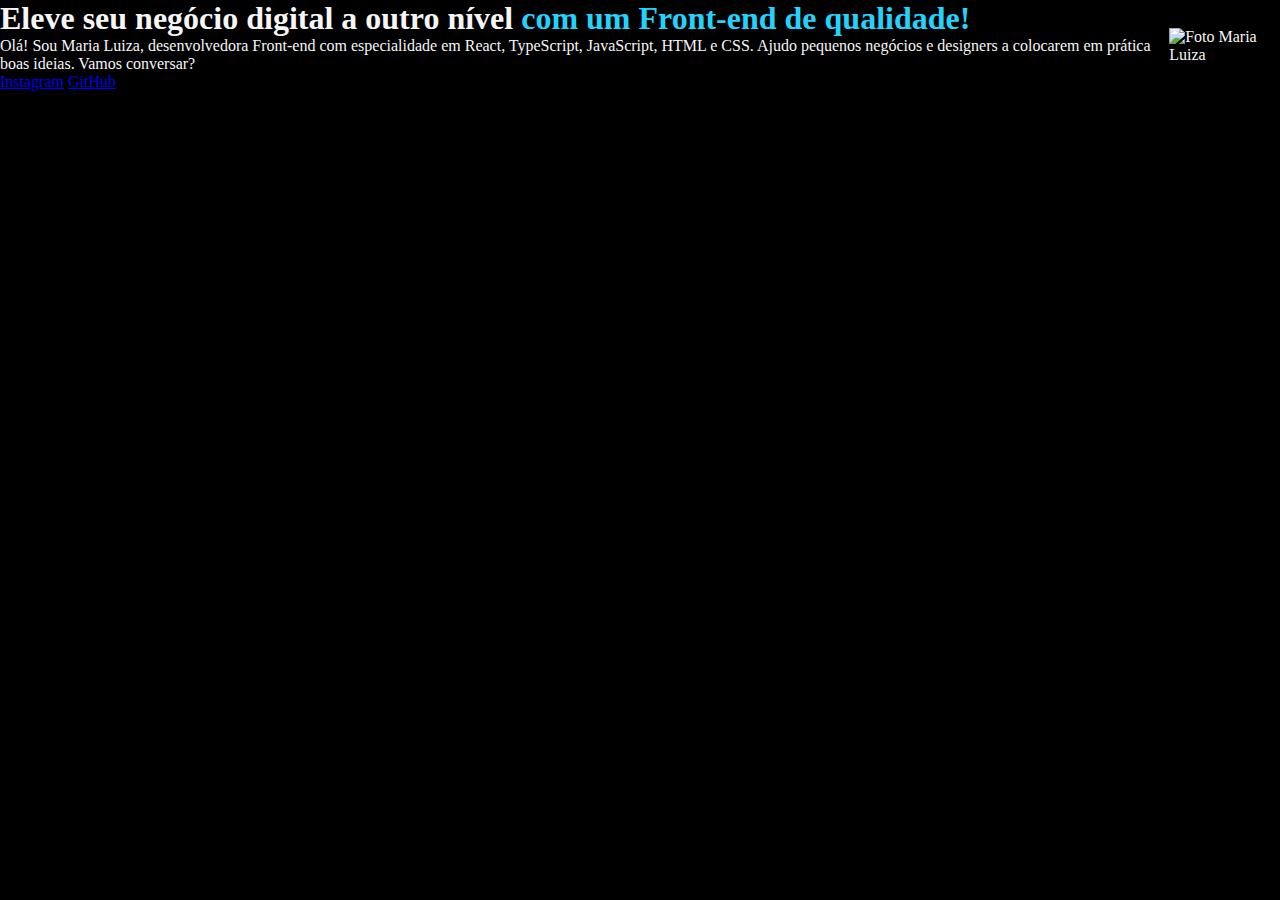
==== index.html @ e3cc16f3 "02. Posicionando mais elementos" ====
<!DOCTYPE html>
<html lang="pt-br">

<head>
    <meta charset="UTF-8">
    <meta name="viewport" content="width=device-width, initial-scale=1.0">
    <link rel="stylesheet" href="style.css">
    <title>Portfolio</title>
</head>

<body>
    <header></header>
    <main class="apresentacao">
        <div>
            <h1>Eleve seu negócio digital a outro nível <strong class="titulo-destaque">com um Front-end de
                    qualidade!</strong></h1>
            <p>
                Olá! Sou Maria Luiza, desenvolvedora Front-end com especialidade em React, TypeScript, JavaScript, HTML
                e
                CSS. Ajudo pequenos negócios e designers a colocarem em prática boas ideias. Vamos conversar?
            </p>
            <a href="https://www.instagram.com/maluraimundo">Instagram</a>
            <a href="https://github.com/marialuizasr">GitHub</a>
        </div>
        <img src="https://media.licdn.com/dms/image/C4D03AQF7DSIky1eQCQ/profile-displayphoto-shrink_400_400/0/1623337191293?e=1700697600&v=beta&t=HLhaG2uvhZ0e8EkskYC6XfmX4BvWo8e3DYjBZC2m8c4"
            alt="Foto Maria Luiza">
    </main>
    <footer></footer>
</body>

</html>
---- style.css ----
/*Reset CSS*/
* {
    margin: 0;
    padding: 0;
}

.apresentacao {
    display: flex;
    align-items: center;
}

body {
    height: 100vh;
    /*para o elemento filho não sair da borda do elemento pai*/
    box-sizing: border-box;
    background-color: black;
    color: #F6F6F6;
}

.titulo-destaque {
    color: #22D4FD;
}
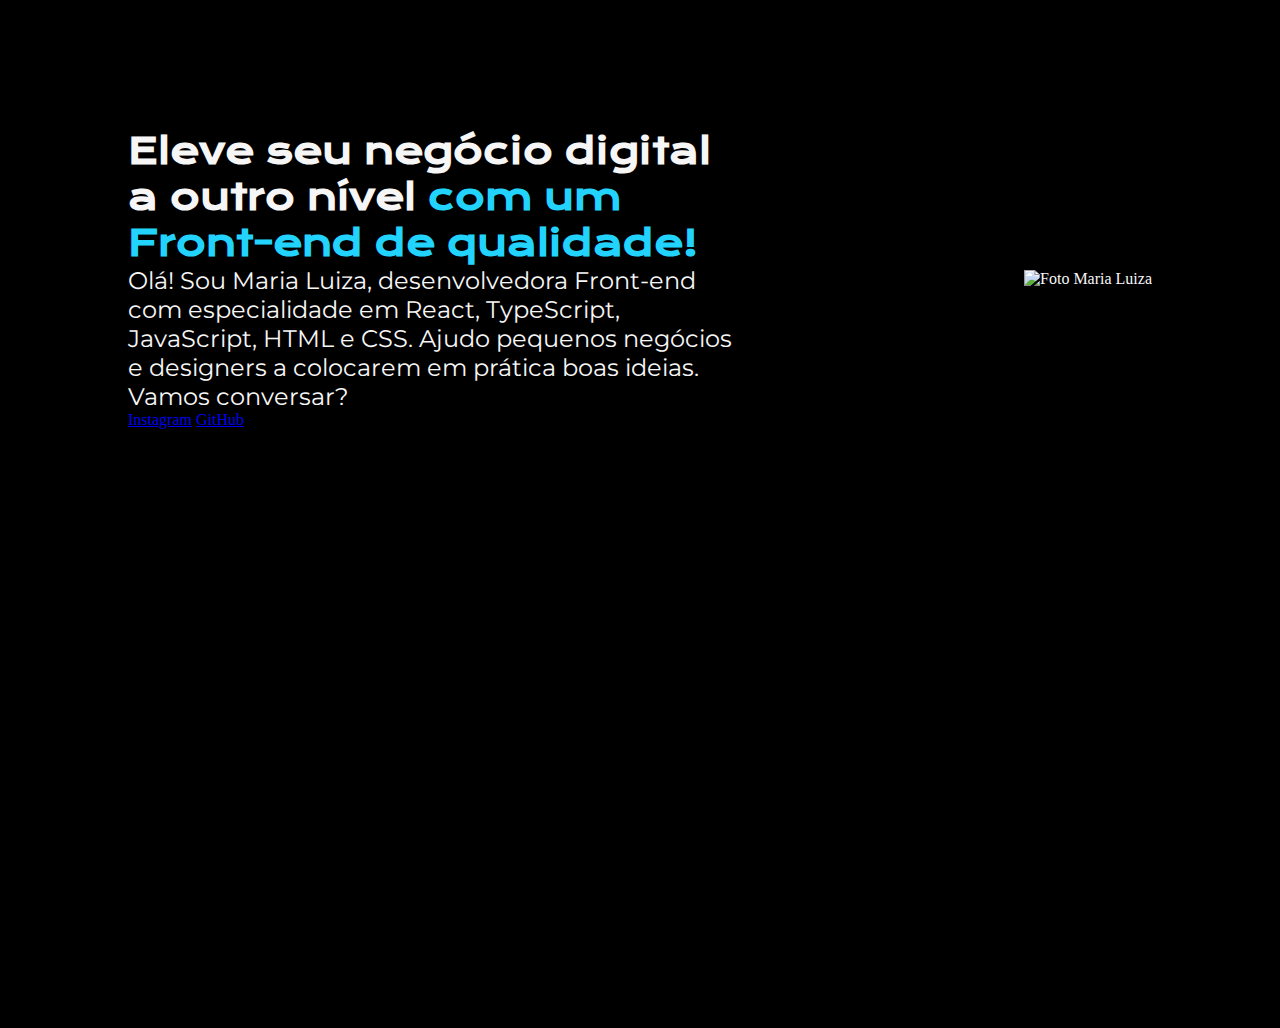
==== commit 4786d507: "03. Estilos de texto e fontes" ====
--- a/index.html
+++ b/index.html
@@ -11,17 +11,16 @@
 <body>
     <header></header>
     <main class="apresentacao">
-        <div>
-            <h1>Eleve seu negócio digital a outro nível <strong class="titulo-destaque">com um Front-end de
+        <section class="apresentacao__conteudo">
+            <h1 class="apresentacao__conteudo__titulo">Eleve seu negócio digital a outro nível <strong class="titulo-destaque">com um Front-end de
                     qualidade!</strong></h1>
-            <p>
+            <p class="apresentacao__conteudo__texto">
                 Olá! Sou Maria Luiza, desenvolvedora Front-end com especialidade em React, TypeScript, JavaScript, HTML
-                e
-                CSS. Ajudo pequenos negócios e designers a colocarem em prática boas ideias. Vamos conversar?
+                e CSS. Ajudo pequenos negócios e designers a colocarem em prática boas ideias. Vamos conversar?
             </p>
             <a href="https://www.instagram.com/maluraimundo">Instagram</a>
             <a href="https://github.com/marialuizasr">GitHub</a>
-        </div>
+        </section>
         <img src="https://media.licdn.com/dms/image/C4D03AQF7DSIky1eQCQ/profile-displayphoto-shrink_400_400/0/1623337191293?e=1700697600&v=beta&t=HLhaG2uvhZ0e8EkskYC6XfmX4BvWo8e3DYjBZC2m8c4"
             alt="Foto Maria Luiza">
     </main>
--- a/style.css
+++ b/style.css
@@ -1,17 +1,19 @@
-/*Reset CSS*/
+@import url('https://fonts.googleapis.com/css2?family=Krona+One&family=Montserrat&display=swap');
+
 * {
     margin: 0;
     padding: 0;
 }
 
 .apresentacao {
+    margin: 10%;
     display: flex;
     align-items: center;
+    justify-content: space-between;
 }
 
 body {
     height: 100vh;
-    /*para o elemento filho não sair da borda do elemento pai*/
     box-sizing: border-box;
     background-color: black;
     color: #F6F6F6;
@@ -19,4 +21,18 @@
 
 .titulo-destaque {
     color: #22D4FD;
+}
+
+.apresentacao__conteudo {
+    width: 615px;
+}
+
+.apresentacao__conteudo__titulo {
+    font-size: 36px;
+    font-family: 'Krona One', sans-serif;
+}
+
+.apresentacao__conteudo__texto {
+    font-size: 24px;
+    font-family: 'Montserrat', sans-serif;
 }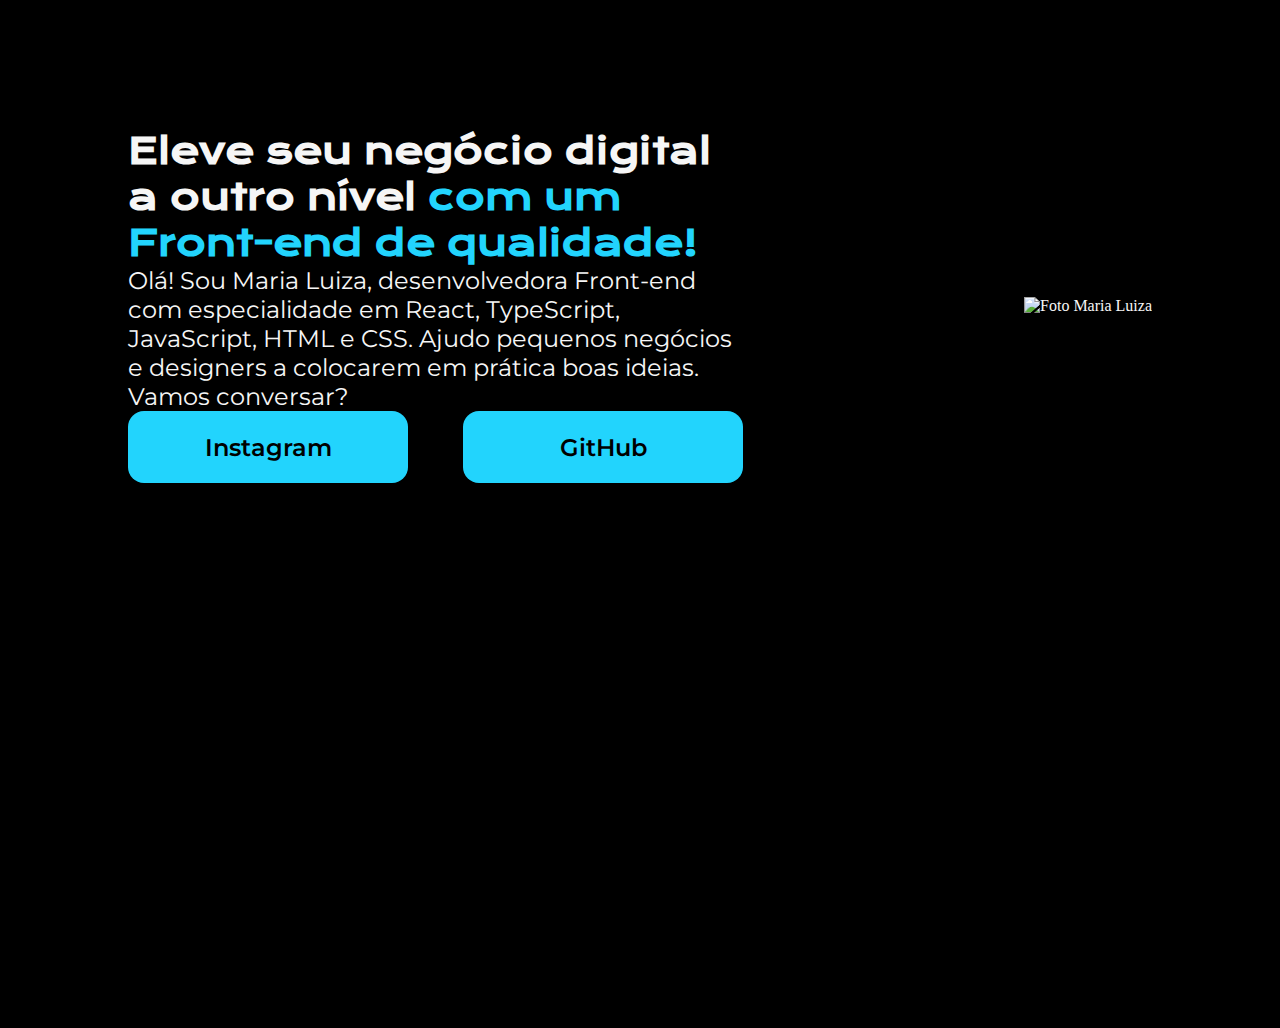
==== commit 029f7cdf: "04. Manipulando botoes" ====
--- a/index.html
+++ b/index.html
@@ -12,14 +12,17 @@
     <header></header>
     <main class="apresentacao">
         <section class="apresentacao__conteudo">
-            <h1 class="apresentacao__conteudo__titulo">Eleve seu negócio digital a outro nível <strong class="titulo-destaque">com um Front-end de
+            <h1 class="apresentacao__conteudo__titulo">Eleve seu negócio digital a outro nível <strong
+                    class="titulo-destaque">com um Front-end de
                     qualidade!</strong></h1>
             <p class="apresentacao__conteudo__texto">
                 Olá! Sou Maria Luiza, desenvolvedora Front-end com especialidade em React, TypeScript, JavaScript, HTML
                 e CSS. Ajudo pequenos negócios e designers a colocarem em prática boas ideias. Vamos conversar?
             </p>
-            <a href="https://www.instagram.com/maluraimundo">Instagram</a>
-            <a href="https://github.com/marialuizasr">GitHub</a>
+            <div class="apresentacao__conteudo__links">
+                <a href="https://www.instagram.com/maluraimundo" class="apresentacao__conteudo__links__link">Instagram</a>
+                <a href="https://github.com/marialuizasr" class="apresentacao__conteudo__links__link">GitHub</a>
+            </div>
         </section>
         <img src="https://media.licdn.com/dms/image/C4D03AQF7DSIky1eQCQ/profile-displayphoto-shrink_400_400/0/1623337191293?e=1700697600&v=beta&t=HLhaG2uvhZ0e8EkskYC6XfmX4BvWo8e3DYjBZC2m8c4"
             alt="Foto Maria Luiza">
--- a/style.css
+++ b/style.css
@@ -1,4 +1,4 @@
-@import url('https://fonts.googleapis.com/css2?family=Krona+One&family=Montserrat&display=swap');
+@import url('https://fonts.googleapis.com/css2?family=Krona+One&family=Montserrat:wght@400;600&display=swap');
 
 * {
     margin: 0;
@@ -35,4 +35,22 @@
 .apresentacao__conteudo__texto {
     font-size: 24px;
     font-family: 'Montserrat', sans-serif;
+}
+
+.apresentacao__conteudo__links {
+    display: flex;
+    justify-content: space-between;
+}
+
+.apresentacao__conteudo__links__link {
+    background-color: #22D4FD;
+    width: 280px;
+    text-align: center;
+    border-radius: 16px;
+    font-size: 24px;
+    padding: 21.5px 0;
+    text-decoration: none;
+    color: black;
+    font-family: 'Montserrat', sans-serif;
+    font-weight: 600;
 }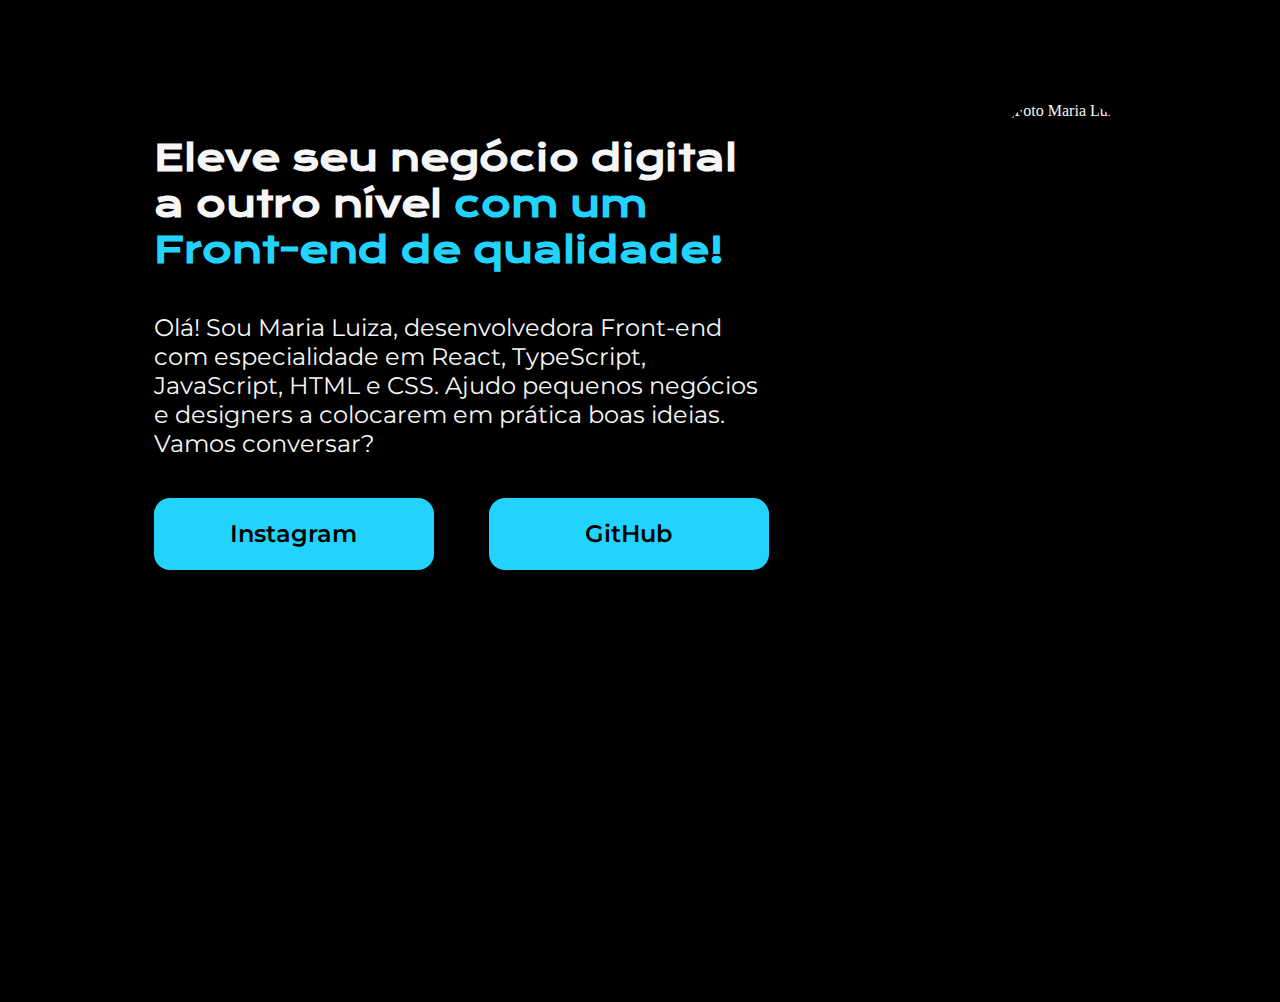
==== commit 8936de77: "ajustes na imagem" ====
--- a/index.html
+++ b/index.html
@@ -25,7 +25,8 @@
             </div>
         </section>
         <img src="https://media.licdn.com/dms/image/C4D03AQF7DSIky1eQCQ/profile-displayphoto-shrink_400_400/0/1623337191293?e=1700697600&v=beta&t=HLhaG2uvhZ0e8EkskYC6XfmX4BvWo8e3DYjBZC2m8c4"
-            alt="Foto Maria Luiza">
+            alt="Foto Maria Luiza"
+            class="apresentacao__conteudo__imagem">
     </main>
     <footer></footer>
 </body>
--- a/style.css
+++ b/style.css
@@ -3,13 +3,6 @@
 * {
     margin: 0;
     padding: 0;
-}
-
-.apresentacao {
-    margin: 10%;
-    display: flex;
-    align-items: center;
-    justify-content: space-between;
 }
 
 body {
@@ -23,8 +16,18 @@
     color: #22D4FD;
 }
 
+.apresentacao {
+    margin: 8% 12%;
+    display: flex;
+    align-items: center;
+    justify-content: space-between;
+}
+
 .apresentacao__conteudo {
     width: 615px;
+    display: flex;
+    flex-direction: column;
+    gap: 40px;
 }
 
 .apresentacao__conteudo__titulo {
@@ -35,6 +38,11 @@
 .apresentacao__conteudo__texto {
     font-size: 24px;
     font-family: 'Montserrat', sans-serif;
+}
+
+.apresentacao__conteudo__imagem {
+    height: 500px;
+    border-radius: 50px;
 }
 
 .apresentacao__conteudo__links {
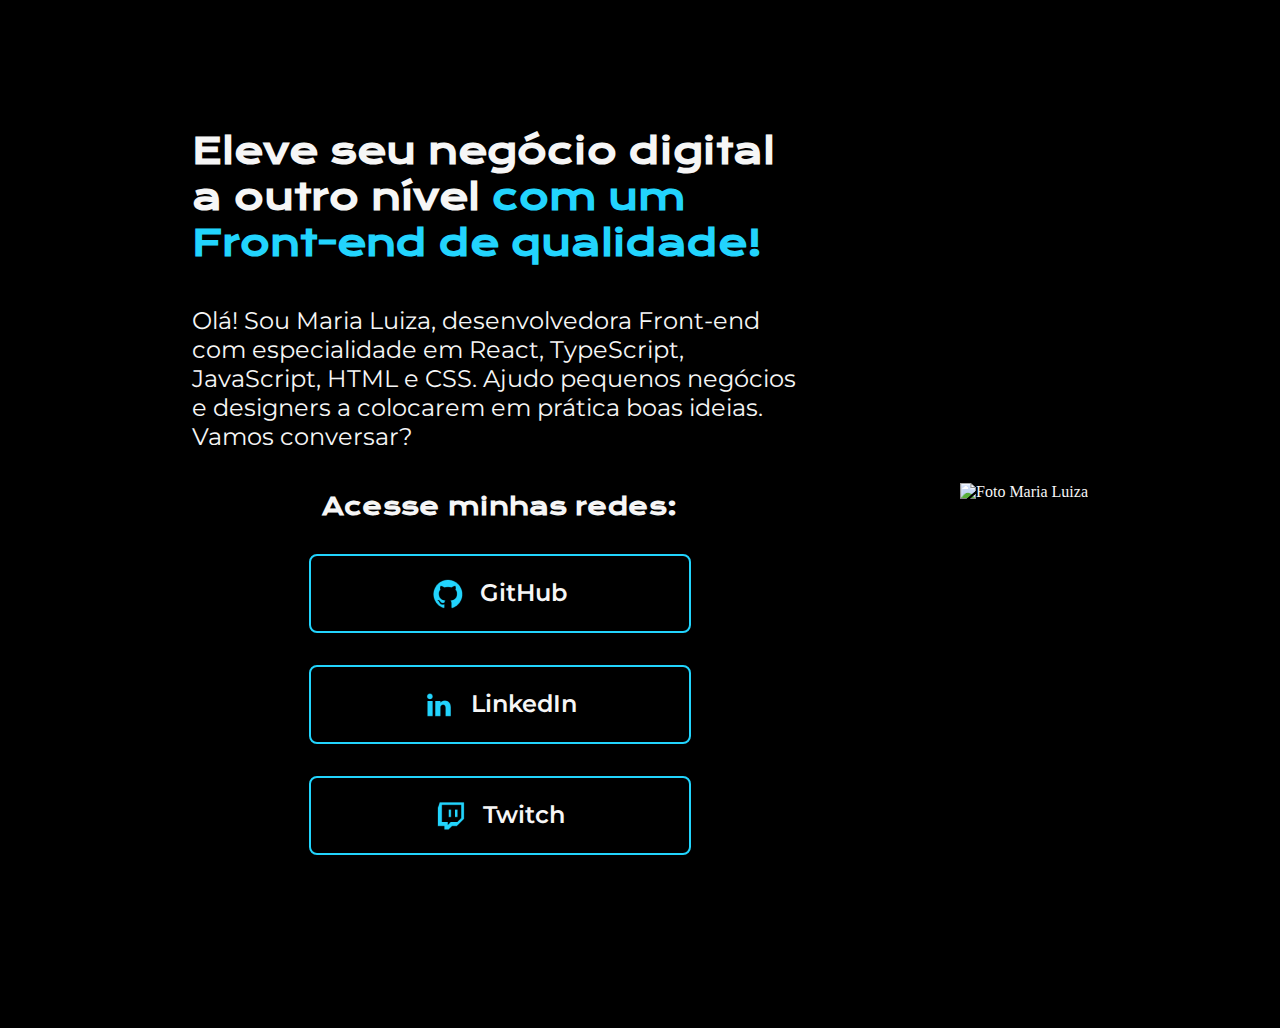
==== commit a2321770: "02. Criando ícones clicáveis" ====
--- a/index.html
+++ b/index.html
@@ -5,7 +5,7 @@
     <meta charset="UTF-8">
     <meta name="viewport" content="width=device-width, initial-scale=1.0">
     <link rel="stylesheet" href="style.css">
-    <title>Portfolio</title>
+    <title>Portfólio</title>
 </head>
 
 <body>
@@ -20,13 +20,23 @@
                 e CSS. Ajudo pequenos negócios e designers a colocarem em prática boas ideias. Vamos conversar?
             </p>
             <div class="apresentacao__conteudo__links">
-                <a href="https://www.instagram.com/maluraimundo" class="apresentacao__conteudo__links__link">Instagram</a>
-                <a href="https://github.com/marialuizasr" class="apresentacao__conteudo__links__link">GitHub</a>
+                <h2 class="apresentacao__conteudo__links__subtitulo">Acesse minhas redes:</h2>
+                <a href="https://github.com/marialuizasr" class="apresentacao__conteudo__links__link">
+                    <img src="assets/LogoGithub.png" alt="">
+                    GitHub
+                </a>
+                <a href="https://www.linkedin.com/in/marialuizasr/" class="apresentacao__conteudo__links__link">
+                    <img src="assets/Logolinkedin.png" alt="">
+                    LinkedIn
+                </a>
+                <a href="https://www.twitch.tv/" class="apresentacao__conteudo__links__link">
+                    <img src="assets/LogoTwitch.png" alt="">
+                    Twitch
+                </a>
             </div>
         </section>
         <img src="https://media.licdn.com/dms/image/C4D03AQF7DSIky1eQCQ/profile-displayphoto-shrink_400_400/0/1623337191293?e=1700697600&v=beta&t=HLhaG2uvhZ0e8EkskYC6XfmX4BvWo8e3DYjBZC2m8c4"
-            alt="Foto Maria Luiza"
-            class="apresentacao__conteudo__imagem">
+            alt="Foto Maria Luiza">
     </main>
     <footer></footer>
 </body>
--- a/style.css
+++ b/style.css
@@ -17,7 +17,7 @@
 }
 
 .apresentacao {
-    margin: 8% 12%;
+    margin: 10% 15%;
     display: flex;
     align-items: center;
     justify-content: space-between;
@@ -40,25 +40,35 @@
     font-family: 'Montserrat', sans-serif;
 }
 
-.apresentacao__conteudo__imagem {
-    height: 500px;
-    border-radius: 50px;
-}
-
 .apresentacao__conteudo__links {
     display: flex;
     justify-content: space-between;
+    flex-direction: column;
+    align-items: center;
+    gap: 32px;
+}
+
+.apresentacao__conteudo__links__subtitulo {
+    font-family: 'krona one', sans-serif;
+    font-size: 24px;
 }
 
 .apresentacao__conteudo__links__link {
-    background-color: #22D4FD;
-    width: 280px;
+    display: flex;
+    justify-content: center;
+    gap: 16px;
+    border: 2px solid #22D4FD;
+    width: 378px;
     text-align: center;
-    border-radius: 16px;
+    border-radius: 8px;
     font-size: 24px;
     padding: 21.5px 0;
     text-decoration: none;
-    color: black;
+    color: #F6F6F6;
     font-family: 'Montserrat', sans-serif;
     font-weight: 600;
+}
+
+.apresentacao__conteudo__links__link:hover {
+    background-color: #272727;
 }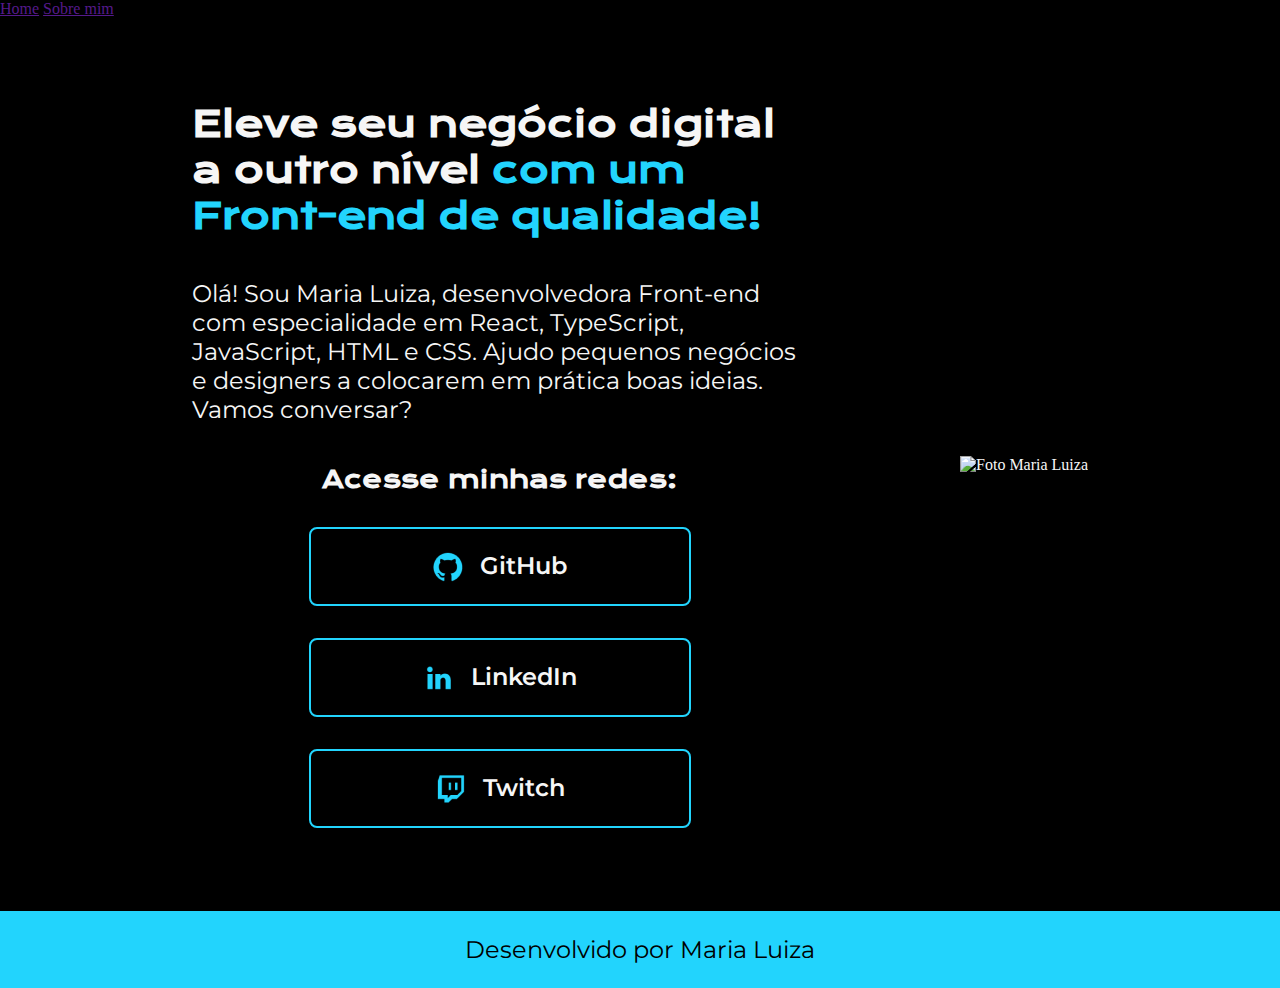
==== commit 16358eb3: "03. Criando header e footer" ====
--- a/index.html
+++ b/index.html
@@ -9,7 +9,12 @@
 </head>
 
 <body>
-    <header></header>
+    <header class="cabecalho">
+        <nav class="cabecalho__menu">
+            <a href="" class="cabecalho__menu__link">Home</a>
+            <a href="" class="cabecalho__menu__link">Sobre mim</a>
+        </nav>
+    </header>
     <main class="apresentacao">
         <section class="apresentacao__conteudo">
             <h1 class="apresentacao__conteudo__titulo">Eleve seu negócio digital a outro nível <strong
@@ -38,7 +43,9 @@
         <img src="https://media.licdn.com/dms/image/C4D03AQF7DSIky1eQCQ/profile-displayphoto-shrink_400_400/0/1623337191293?e=1700697600&v=beta&t=HLhaG2uvhZ0e8EkskYC6XfmX4BvWo8e3DYjBZC2m8c4"
             alt="Foto Maria Luiza">
     </main>
-    <footer></footer>
+    <footer class="rodape">
+        <p>Desenvolvido por Maria Luiza</p>
+    </footer>
 </body>
 
 </html>--- a/style.css
+++ b/style.css
@@ -6,7 +6,6 @@
 }
 
 body {
-    height: 100vh;
     box-sizing: border-box;
     background-color: black;
     color: #F6F6F6;
@@ -17,7 +16,7 @@
 }
 
 .apresentacao {
-    margin: 10% 15%;
+    padding: 6.5% 15%;
     display: flex;
     align-items: center;
     justify-content: space-between;
@@ -71,4 +70,13 @@
 
 .apresentacao__conteudo__links__link:hover {
     background-color: #272727;
+}
+
+.rodape {
+    padding: 24px;
+    color: black;
+    background-color: #22D4FD;
+    text-align: center;
+    font-family: 'Montserrat', sans-serif;
+    font-size: 24px;
 }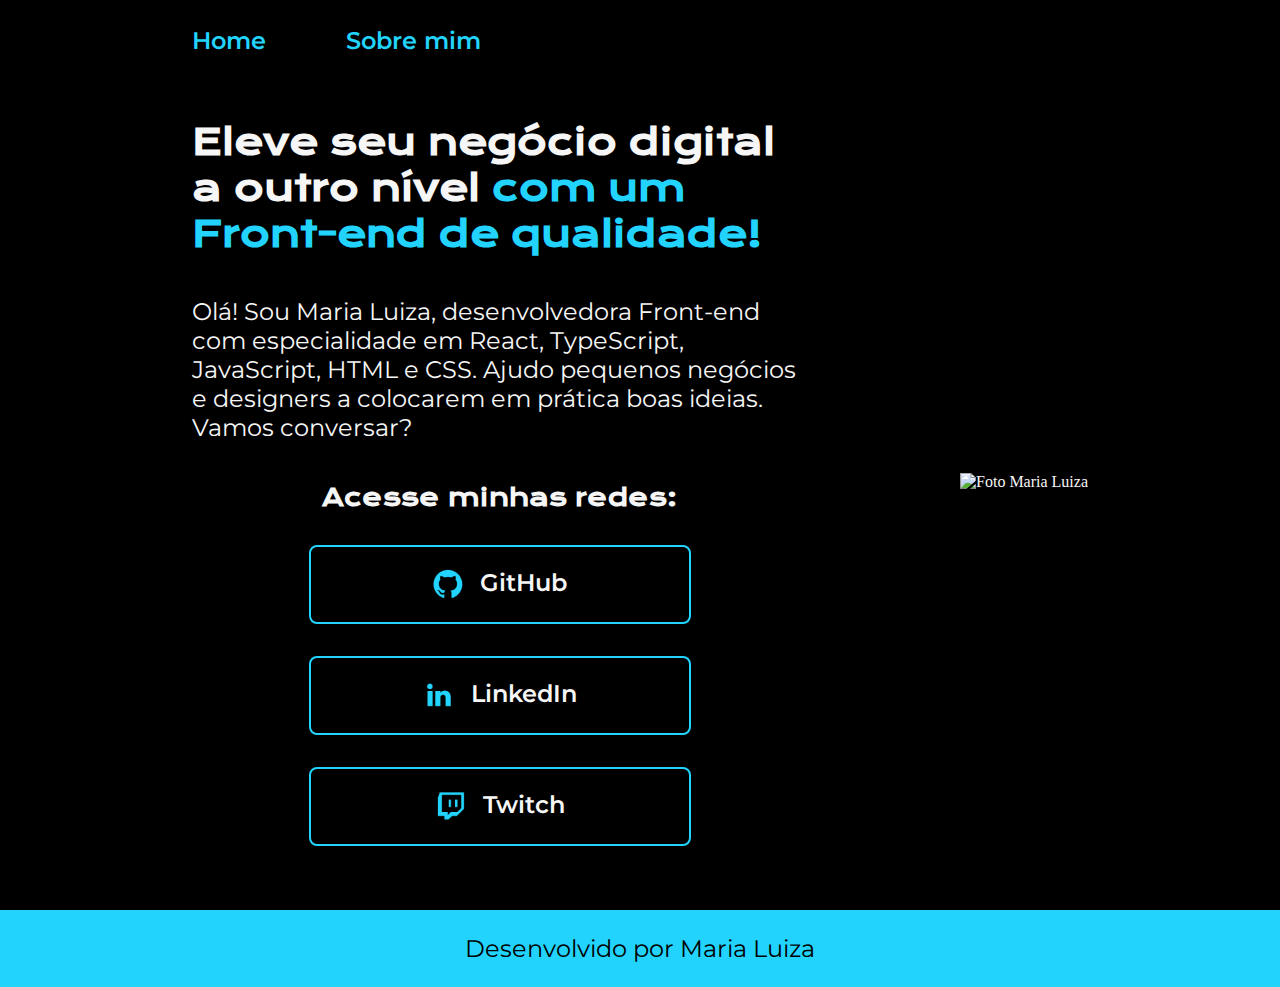
==== commit ffd36a17: "04. Navegando entre páginas" ====
--- a/index.html
+++ b/index.html
@@ -4,15 +4,15 @@
 <head>
     <meta charset="UTF-8">
     <meta name="viewport" content="width=device-width, initial-scale=1.0">
-    <link rel="stylesheet" href="style.css">
+    <link rel="stylesheet" href="/styles/style.css">
     <title>Portfólio</title>
 </head>
 
 <body>
     <header class="cabecalho">
         <nav class="cabecalho__menu">
-            <a href="" class="cabecalho__menu__link">Home</a>
-            <a href="" class="cabecalho__menu__link">Sobre mim</a>
+            <a href="index.html" class="cabecalho__menu__link">Home</a>
+            <a href="/about.html" class="cabecalho__menu__link">Sobre mim</a>
         </nav>
     </header>
     <main class="apresentacao">
--- a/styles/style.css
+++ b/styles/style.css
@@ -0,0 +1,99 @@
+@import url('https://fonts.googleapis.com/css2?family=Krona+One&family=Montserrat:wght@400;600&display=swap');
+
+* {
+    margin: 0;
+    padding: 0;
+}
+
+body {
+    box-sizing: border-box;
+    background-color: black;
+    color: #F6F6F6;
+}
+
+.cabecalho {
+    padding: 2% 0 0 15%;
+}
+
+.cabecalho__menu {
+    display: flex;
+    gap: 80px;
+}
+
+.cabecalho__menu__link {
+    font-family: 'Montserrat', sans-serif;
+    font-size: 24px;
+    font-weight: 600;
+    color: #22D4FD;
+    text-decoration: none;
+}
+
+.titulo-destaque {
+    color: #22D4FD;
+}
+
+.apresentacao {
+    padding: 5% 15%;
+    display: flex;
+    align-items: center;
+    justify-content: space-between;
+}
+
+.apresentacao__conteudo {
+    width: 615px;
+    display: flex;
+    flex-direction: column;
+    gap: 40px;
+}
+
+.apresentacao__conteudo__titulo {
+    font-size: 36px;
+    font-family: 'Krona One', sans-serif;
+}
+
+.apresentacao__conteudo__texto {
+    font-size: 24px;
+    font-family: 'Montserrat', sans-serif;
+}
+
+.apresentacao__conteudo__links {
+    display: flex;
+    justify-content: space-between;
+    flex-direction: column;
+    align-items: center;
+    gap: 32px;
+}
+
+.apresentacao__conteudo__links__subtitulo {
+    font-family: 'krona one', sans-serif;
+    font-size: 24px;
+}
+
+.apresentacao__conteudo__links__link {
+    display: flex;
+    justify-content: center;
+    gap: 16px;
+    border: 2px solid #22D4FD;
+    width: 378px;
+    text-align: center;
+    border-radius: 8px;
+    font-size: 24px;
+    padding: 21.5px 0;
+    text-decoration: none;
+    color: #F6F6F6;
+    font-family: 'Montserrat', sans-serif;
+    font-weight: 600;
+}
+
+.apresentacao__conteudo__links__link:hover {
+    background-color: #272727;
+}
+
+.rodape {
+    padding: 24px;
+    color: black;
+    background-color: #22D4FD;
+    text-align: center;
+    font-family: 'Montserrat', sans-serif;
+    font-size: 24px;
+}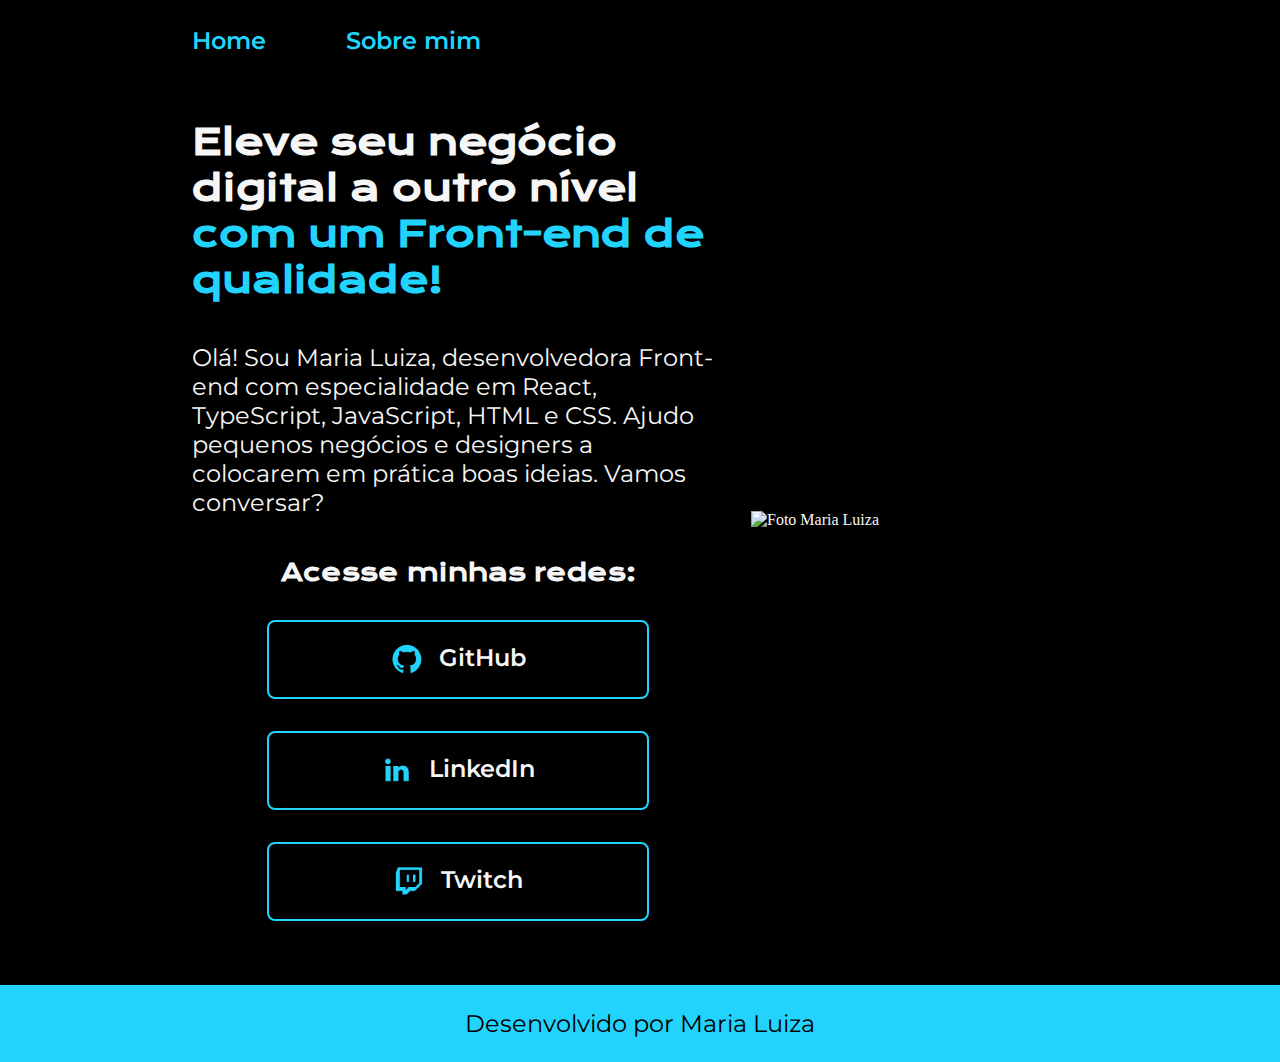
==== commit a77a5230: "01. unidade de medidas" ====
--- a/index.html
+++ b/index.html
@@ -4,7 +4,7 @@
 <head>
     <meta charset="UTF-8">
     <meta name="viewport" content="width=device-width, initial-scale=1.0">
-    <link rel="stylesheet" href="/styles/style.css">
+    <link rel="stylesheet" href="./styles/style.css">
     <title>Portfólio</title>
 </head>
 
@@ -12,7 +12,7 @@
     <header class="cabecalho">
         <nav class="cabecalho__menu">
             <a href="index.html" class="cabecalho__menu__link">Home</a>
-            <a href="/about.html" class="cabecalho__menu__link">Sobre mim</a>
+            <a href="about.html" class="cabecalho__menu__link">Sobre mim</a>
         </nav>
     </header>
     <main class="apresentacao">
@@ -40,8 +40,9 @@
                 </a>
             </div>
         </section>
-        <img src="https://media.licdn.com/dms/image/C4D03AQF7DSIky1eQCQ/profile-displayphoto-shrink_400_400/0/1623337191293?e=1700697600&v=beta&t=HLhaG2uvhZ0e8EkskYC6XfmX4BvWo8e3DYjBZC2m8c4"
-            alt="Foto Maria Luiza">
+        <img src="https://media.licdn.com/dms/image/C4D03AQF7DSIky1eQCQ/profile-displayphoto-shrink_800_800/0/1623337192719?e=1724889600&v=beta&t=JBmx3KcJP_Vhxn0KfKaRMgT8hObK2GwUdyO9tes8iGU"
+            alt="Foto Maria Luiza"
+            class="apresentacao__img">
     </main>
     <footer class="rodape">
         <p>Desenvolvido por Maria Luiza</p>
--- a/styles/style.css
+++ b/styles/style.css
@@ -1,4 +1,14 @@
 @import url('https://fonts.googleapis.com/css2?family=Krona+One&family=Montserrat:wght@400;600&display=swap');
+
+:root {
+    --cor-primaria: #000000;
+    --cor-secundaria: #F6F6F6;
+    --cor-terciaria: #22D4FD;
+    --cor-hover: #272727;
+
+    --fonte-primaria: 'Krona One', sans-serif;
+    --fonte-secundaria: 'Montserrat', sans-serif;
+}
 
 * {
     margin: 0;
@@ -7,8 +17,8 @@
 
 body {
     box-sizing: border-box;
-    background-color: black;
-    color: #F6F6F6;
+    background-color: var(--cor-primaria);
+    color: var(--cor-secundaria);
 }
 
 .cabecalho {
@@ -21,15 +31,15 @@
 }
 
 .cabecalho__menu__link {
-    font-family: 'Montserrat', sans-serif;
-    font-size: 24px;
+    font-family: var(--fonte-secundaria);
+    font-size: 1.5rem;
     font-weight: 600;
-    color: #22D4FD;
+    color: var(--cor-terciaria);
     text-decoration: none;
 }
 
 .titulo-destaque {
-    color: #22D4FD;
+    color: var(--cor-terciaria);
 }
 
 .apresentacao {
@@ -47,13 +57,13 @@
 }
 
 .apresentacao__conteudo__titulo {
-    font-size: 36px;
-    font-family: 'Krona One', sans-serif;
+    font-size: 2.25rem;
+    font-family: var(--fonte-primaria);
 }
 
 .apresentacao__conteudo__texto {
-    font-size: 24px;
-    font-family: 'Montserrat', sans-serif;
+    font-size: 1.5rem;
+    font-family: var(--fonte-secundaria);
 }
 
 .apresentacao__conteudo__links {
@@ -65,35 +75,40 @@
 }
 
 .apresentacao__conteudo__links__subtitulo {
-    font-family: 'krona one', sans-serif;
-    font-size: 24px;
+    font-family: var(--fonte-primaria);
+    font-size: 1.5rem;
 }
 
 .apresentacao__conteudo__links__link {
     display: flex;
     justify-content: center;
     gap: 16px;
-    border: 2px solid #22D4FD;
+    border: 2px solid var(--cor-terciaria);
     width: 378px;
     text-align: center;
     border-radius: 8px;
-    font-size: 24px;
+    font-size: 1.5rem;
     padding: 21.5px 0;
     text-decoration: none;
-    color: #F6F6F6;
-    font-family: 'Montserrat', sans-serif;
+    color: var(--cor-secundaria);
+    font-family: var(--fonte-secundaria);
     font-weight: 600;
 }
 
 .apresentacao__conteudo__links__link:hover {
-    background-color: #272727;
+    background-color: var(--cor-hover);
+}
+
+.apresentacao__img {
+    width: 40%;
+    padding: 3%;
 }
 
 .rodape {
     padding: 24px;
-    color: black;
-    background-color: #22D4FD;
+    color: var(--cor-primaria);
+    background-color: var(--cor-terciaria);
     text-align: center;
-    font-family: 'Montserrat', sans-serif;
-    font-size: 24px;
+    font-family: var(--fonte-secundaria);
+    font-size: 1.5rem;
 }